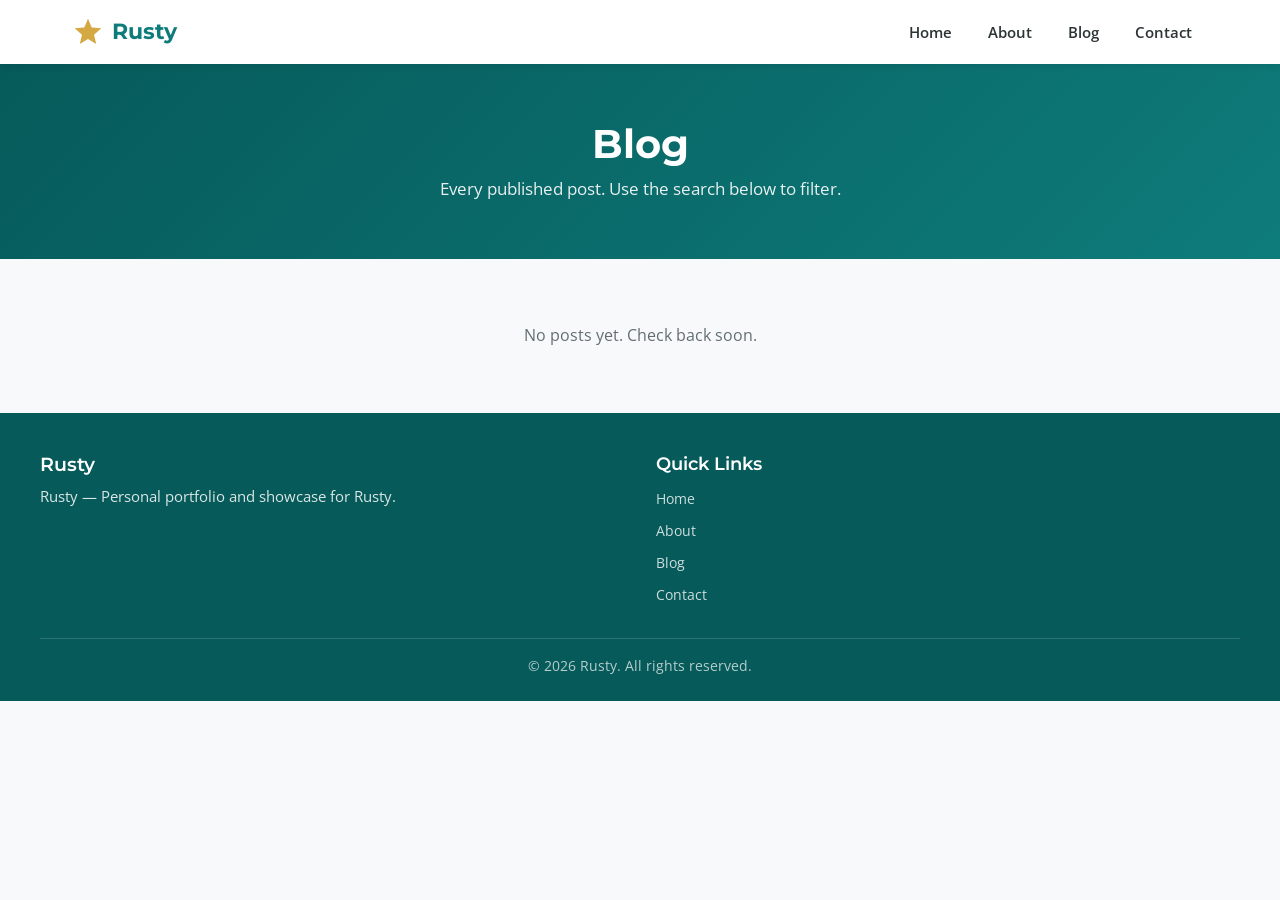
==== blog/index.html @ bfaf48fd "Initial scaffold via website_sdk" ====
<!DOCTYPE html>
<html lang="en">
<head>
    <meta charset="UTF-8">
    <meta name="viewport" content="width=device-width, initial-scale=1.0">
    <meta name="robots" content="index, follow">
    <title>Blog | Rusty</title>
    <meta name="description" content="Articles from Rusty.">
        <meta property="og:title" content="Blog | Rusty">
    <meta property="og:description" content="Articles from Rusty.">
    <meta property="og:type" content="website">
    <meta property="og:site_name" content="Rusty">
            <meta name="twitter:card" content="summary_large_image">
    <meta name="twitter:title" content="Blog | Rusty">
    <meta name="twitter:description" content="Articles from Rusty.">
        <link rel="preconnect" href="https://fonts.googleapis.com">
    <link rel="preconnect" href="https://fonts.gstatic.com" crossorigin>
    <link href="https://fonts.googleapis.com/css2?family=Montserrat:wght@600;700&family=Open%20Sans:wght@400;600&display=swap" rel="stylesheet">
    <link rel="stylesheet" href="../css/styles.css">
    </head>
<body>

    <header class="header">
        <div class="container">
            <a href="../index.html" class="logo">
                <svg viewBox="0 0 24 24" xmlns="http://www.w3.org/2000/svg"><path d="M12 2L9.19 8.63L2 9.24L7.46 13.97L5.82 21L12 17.27L18.18 21L16.54 13.97L22 9.24L14.81 8.63L12 2Z"/></svg>
                Rusty
            </a>
            <button class="nav-toggle" aria-label="Toggle navigation">
                <span></span>
                <span></span>
                <span></span>
            </button>
            <ul class="nav-links">
                <li><a href="../index.html">Home</a></li>
                <li><a href="../about.html">About</a></li>
                <li><a href="../blog/index.html">Blog</a></li>
                <li><a href="../contact.html">Contact</a></li>
            </ul>
        </div>
    </header>

    <section class="page-header">
        <h1>Blog</h1>
        <p>Every published post. Use the search below to filter.</p>
    </section>

    <section class="section">
        <div class="container">
            <div class="post-grid" id="post-grid">
                <p style="text-align:center; color: var(--color-text-light);">No posts yet. Check back soon.</p>
            </div>
            <p class="post-search-empty" id="post-search-empty" hidden>No posts match your search.</p>
        </div>
    </section>

    <footer class="footer">
        <div class="footer-content">
            <div class="footer-info">
                <h3>Rusty</h3>
                <p>Rusty — Personal portfolio and showcase for Rusty.</p>
            </div>
            <div class="footer-links">
                <h4>Quick Links</h4>
                <ul>
                    <li><a href="../index.html">Home</a></li>
                    <li><a href="../about.html">About</a></li>
                    <li><a href="../blog/index.html">Blog</a></li>
                    <li><a href="../contact.html">Contact</a></li>
                </ul>
            </div>
        </div>
        <div class="footer-bottom">&copy; 2026 Rusty. All rights reserved.</div>
    </footer>

    <script src="../js/main.js"></script>
</body>
</html>
---- css/styles.css ----
/* ================================================================
   Website stylesheet — generated by website_sdk.
   Edit CSS variables under :root to rebrand the whole site.
   ================================================================ */

:root {
    --color-primary: #0e7c7b;
    --color-primary-dark: #065a5a;
    --color-primary-light: #12a09f;
    --color-accent: #d4a843;
    --color-accent-dark: #b8912e;
    --color-bg: #f8f9fa;
    --color-surface: #ffffff;
    --color-text: #2d3436;
    --color-text-light: #636e72;
    --color-text-inverse: #ffffff;
    --color-success: #27ae60;
    --color-error: #e74c3c;
    --font-heading: 'Montserrat', sans-serif;
    --font-body: 'Open Sans', sans-serif;
    --max-width: 1200px;
    --spacing: 2rem;
    --spacing-sm: 1rem;
    --spacing-lg: 4rem;
    --radius: 8px;
    --radius-lg: 12px;
    --shadow: 0 2px 8px rgba(0, 0, 0, 0.1);
    --shadow-lg: 0 4px 20px rgba(0, 0, 0, 0.12);
    --transition: all 0.3s ease;
}

*, *::before, *::after { margin: 0; padding: 0; box-sizing: border-box; }
html { scroll-behavior: smooth; }
body {
    font-family: var(--font-body);
    color: var(--color-text);
    background-color: var(--color-bg);
    line-height: 1.6;
    -webkit-font-smoothing: antialiased;
}
a { color: var(--color-primary); text-decoration: none; transition: var(--transition); }
a:hover { color: var(--color-primary-dark); }
img { max-width: 100%; height: auto; display: block; }
h1, h2, h3, h4 { font-family: var(--font-heading); line-height: 1.2; color: var(--color-text); }
h1 { font-size: 2.5rem; font-weight: 700; }
h2 { font-size: 2rem; font-weight: 700; }
h3 { font-size: 1.35rem; font-weight: 600; }
h4 { font-size: 1.1rem; font-weight: 600; }
.container { max-width: var(--max-width); margin: 0 auto; padding: 0 var(--spacing); }

/* Header */
.header { background: var(--color-surface); box-shadow: var(--shadow); position: sticky; top: 0; z-index: 1000; }
.header .container { display: flex; align-items: center; justify-content: space-between; padding-top: 0.75rem; padding-bottom: 0.75rem; }
.logo { display: flex; align-items: center; gap: 0.5rem; font-family: var(--font-heading); font-size: 1.4rem; font-weight: 700; color: var(--color-primary); }
.logo svg { width: 32px; height: 32px; fill: var(--color-accent); }
.nav-links { display: flex; list-style: none; gap: 0.25rem; }
.nav-links a { display: block; padding: 0.5rem 1rem; color: var(--color-text); font-weight: 600; font-size: 0.95rem; border-radius: var(--radius); transition: var(--transition); }
.nav-links a:hover, .nav-links a.active { color: var(--color-primary); background: rgba(0, 0, 0, 0.04); }
.nav-toggle { display: none; background: none; border: none; cursor: pointer; padding: 0.5rem; }
.nav-toggle span { display: block; width: 24px; height: 2px; background: var(--color-text); margin: 5px 0; transition: var(--transition); border-radius: 2px; }

/* Hero */
.hero {
    background: linear-gradient(135deg, rgba(0,0,0,0.55), rgba(0,0,0,0.35)),
                linear-gradient(135deg, var(--color-primary-dark), var(--color-primary));
    color: var(--color-text-inverse);
    padding: 6rem var(--spacing);
    text-align: center;
    min-height: 460px;
    display: flex; align-items: center; justify-content: center;
}
.hero-content { max-width: 760px; }
.hero h1 { font-size: 3rem; color: var(--color-text-inverse); margin-bottom: 1rem; letter-spacing: -0.5px; }
.hero .tagline { font-size: 1.2rem; opacity: 0.95; margin-bottom: 2rem; line-height: 1.6; }

/* Buttons */
.btn { display: inline-block; padding: 0.85rem 2rem; font-family: var(--font-heading); font-weight: 600; font-size: 1rem; border-radius: var(--radius); border: none; cursor: pointer; transition: var(--transition); text-align: center; }
.btn-primary { background: var(--color-accent); color: var(--color-text); }
.btn-primary:hover { background: var(--color-accent-dark); color: var(--color-text); transform: translateY(-2px); box-shadow: 0 4px 12px rgba(0,0,0,0.15); }
.btn-outline { background: transparent; color: var(--color-text-inverse); border: 2px solid var(--color-text-inverse); }
.btn-outline:hover { background: var(--color-text-inverse); color: var(--color-primary); }
.btn-teal { background: var(--color-primary); color: var(--color-text-inverse); }
.btn-teal:hover { background: var(--color-primary-dark); color: var(--color-text-inverse); transform: translateY(-2px); box-shadow: 0 4px 12px rgba(0,0,0,0.2); }

/* Sections */
.section { padding: var(--spacing-lg) 0; }
.section-title { text-align: center; margin-bottom: 0.75rem; }
.section-subtitle { text-align: center; color: var(--color-text-light); font-size: 1.05rem; margin-bottom: 3rem; max-width: 640px; margin-left: auto; margin-right: auto; }

/* Feature grids */
.services-grid { display: grid; grid-template-columns: repeat(auto-fit, minmax(250px, 1fr)); gap: 1.5rem; }
.service-card { background: var(--color-surface); border-radius: var(--radius-lg); padding: 2rem; box-shadow: var(--shadow); text-align: center; transition: var(--transition); }
.service-card:hover { transform: translateY(-4px); box-shadow: var(--shadow-lg); }
.service-card .icon { width: 56px; height: 56px; margin: 0 auto 1rem; background: rgba(0, 0, 0, 0.05); border-radius: 50%; display: flex; align-items: center; justify-content: center; }
.service-card .icon svg { width: 28px; height: 28px; fill: var(--color-primary); }
.service-card h3 { margin-bottom: 0.75rem; }
.service-card p { color: var(--color-text-light); font-size: 0.95rem; }

.features-grid { display: grid; grid-template-columns: repeat(auto-fit, minmax(250px, 1fr)); gap: 2rem; text-align: center; }
.feature-item .icon { width: 64px; height: 64px; margin: 0 auto 1rem; background: rgba(0, 0, 0, 0.05); border-radius: 50%; display: flex; align-items: center; justify-content: center; }
.feature-item .icon svg { width: 30px; height: 30px; fill: var(--color-primary); }
.feature-item h3 { margin-bottom: 0.5rem; }
.feature-item p { color: var(--color-text-light); font-size: 0.95rem; }

/* CTA */
.cta-banner { background: var(--color-primary); color: var(--color-text-inverse); padding: 3.5rem var(--spacing); text-align: center; }
.cta-banner h2 { color: var(--color-text-inverse); margin-bottom: 0.75rem; }
.cta-banner p { font-size: 1.1rem; opacity: 0.9; margin-bottom: 1.5rem; }
.cta-buttons { display: flex; gap: 1rem; justify-content: center; flex-wrap: wrap; }

/* Contact page */
.contact-info-grid { display: grid; grid-template-columns: repeat(auto-fit, minmax(220px, 1fr)); gap: 1.5rem; margin-bottom: 3rem; }
.contact-info-card { background: var(--color-surface); padding: 1.5rem; border-radius: var(--radius-lg); box-shadow: var(--shadow); text-align: center; }
.contact-info-card .icon { width: 48px; height: 48px; margin: 0 auto 0.75rem; background: rgba(0, 0, 0, 0.05); border-radius: 50%; display: flex; align-items: center; justify-content: center; }
.contact-info-card .icon svg { width: 22px; height: 22px; fill: var(--color-primary); }
.contact-info-card h4 { margin-bottom: 0.25rem; }
.contact-info-card a { color: var(--color-primary); font-weight: 600; }
.contact-form-wrapper { max-width: 640px; margin: 0 auto; background: var(--color-surface); padding: 2.5rem; border-radius: var(--radius-lg); box-shadow: var(--shadow); }
.contact-form-wrapper h2 { margin-bottom: 0.5rem; }
.contact-form-wrapper .form-subtitle { color: var(--color-text-light); margin-bottom: 2rem; }
.form-group { margin-bottom: 1.25rem; }
.form-group label { display: block; margin-bottom: 0.35rem; font-weight: 600; font-size: 0.9rem; }
.form-group input, .form-group select, .form-group textarea { width: 100%; padding: 0.75rem 1rem; border: 1.5px solid #ddd; border-radius: var(--radius); font-family: var(--font-body); font-size: 0.95rem; transition: var(--transition); background: #fff; }
.form-group input:focus, .form-group select:focus, .form-group textarea:focus { outline: none; border-color: var(--color-primary); box-shadow: 0 0 0 3px rgba(0, 0, 0, 0.05); }
.form-group textarea { min-height: 120px; resize: vertical; }
.form-row { display: grid; grid-template-columns: 1fr 1fr; gap: 1rem; }
.form-message { padding: 1rem; border-radius: var(--radius); margin-top: 1rem; font-weight: 600; display: none; }
.form-message.success { background: #d4edda; color: #155724; display: block; }
.form-message.error { background: #f8d7da; color: #721c24; display: block; }

/* Social page */
.social-grid { display: grid; grid-template-columns: repeat(auto-fit, minmax(260px, 1fr)); gap: 1.5rem; max-width: 900px; margin: 0 auto; }
.social-card { display: flex; align-items: center; gap: 1.25rem; padding: 1.5rem 2rem; background: var(--color-surface); border-radius: var(--radius-lg); box-shadow: var(--shadow); transition: var(--transition); color: var(--color-text); }
.social-card:hover { transform: translateY(-4px); box-shadow: var(--shadow-lg); color: var(--color-text); }
.social-card .social-icon { width: 52px; height: 52px; border-radius: 12px; display: flex; align-items: center; justify-content: center; flex-shrink: 0; }
.social-card .social-icon svg { width: 28px; height: 28px; fill: #fff; }
.social-card .social-info h3 { margin-bottom: 0.15rem; font-size: 1.1rem; }
.social-card .social-info p { color: var(--color-text-light); font-size: 0.85rem; }

/* Reviews */
.reviews-grid { display: grid; grid-template-columns: repeat(auto-fit, minmax(320px, 1fr)); gap: 1.5rem; }
.review-card { background: var(--color-surface); border-radius: var(--radius-lg); padding: 2rem; box-shadow: var(--shadow); transition: var(--transition); }
.review-card:hover { box-shadow: var(--shadow-lg); }
.review-stars { color: var(--color-accent); font-size: 1.2rem; margin-bottom: 0.75rem; letter-spacing: 2px; }
.review-text { font-style: italic; color: var(--color-text); line-height: 1.7; margin-bottom: 1rem; }
.review-author { font-weight: 600; color: var(--color-text); font-size: 0.95rem; }
.review-badge { display: inline-block; margin-top: 0.5rem; padding: 0.25rem 0.75rem; background: rgba(0, 0, 0, 0.06); color: var(--color-primary); border-radius: 20px; font-size: 0.8rem; font-weight: 600; }

/* Photos / gallery */
.photo-gallery { display: grid; grid-template-columns: repeat(auto-fill, minmax(280px, 1fr)); gap: 1rem; }
.gallery-item { border-radius: var(--radius-lg); overflow: hidden; box-shadow: var(--shadow); cursor: pointer; transition: var(--transition); background: var(--color-surface); }
.gallery-item:hover { transform: scale(1.02); box-shadow: var(--shadow-lg); }
.gallery-item img { width: 100%; height: 220px; object-fit: cover; transition: var(--transition); }
.gallery-item:hover img { transform: scale(1.05); }
.gallery-item figcaption { padding: 0.75rem 1rem; font-size: 0.9rem; color: var(--color-text-light); }
.placeholder-img { width: 100%; height: 220px; background: linear-gradient(135deg, #e0e0e0, #f0f0f0); display: flex; align-items: center; justify-content: center; color: #999; font-size: 0.9rem; }
.lightbox { display: none; position: fixed; inset: 0; background: rgba(0, 0, 0, 0.9); z-index: 2000; align-items: center; justify-content: center; cursor: pointer; }
.lightbox.active { display: flex; }
.lightbox img { max-width: 90%; max-height: 90vh; border-radius: var(--radius); box-shadow: 0 0 40px rgba(0, 0, 0, 0.5); }
.lightbox-close { position: absolute; top: 1.5rem; right: 1.5rem; width: 40px; height: 40px; background: rgba(255, 255, 255, 0.15); border: none; border-radius: 50%; color: #fff; font-size: 1.5rem; cursor: pointer; display: flex; align-items: center; justify-content: center; transition: var(--transition); }
.lightbox-close:hover { background: rgba(255, 255, 255, 0.3); }

/* Page header */
.page-header { background: linear-gradient(135deg, var(--color-primary-dark), var(--color-primary)); color: var(--color-text-inverse); padding: 3.5rem var(--spacing); text-align: center; }
.page-header h1 { color: var(--color-text-inverse); margin-bottom: 0.5rem; }
.page-header p { opacity: 0.9; font-size: 1.05rem; }

/* Blog */
.post-grid { display: grid; grid-template-columns: repeat(auto-fit, minmax(300px, 1fr)); gap: 1.5rem; }
.post-card { background: var(--color-surface); border-radius: var(--radius-lg); padding: 1.75rem; box-shadow: var(--shadow); transition: var(--transition); display: flex; flex-direction: column; }
.post-card:hover { transform: translateY(-4px); box-shadow: var(--shadow-lg); }
.post-card h3 { margin-bottom: 0.5rem; }
.post-card h3 a { color: var(--color-text); }
.post-card h3 a:hover { color: var(--color-primary); }
.post-card .post-meta { color: var(--color-text-light); font-size: 0.85rem; margin-bottom: 0.75rem; }
.post-card .post-excerpt { color: var(--color-text-light); font-size: 0.95rem; margin-bottom: 1rem; flex-grow: 1; }
.post-card .post-tag { display: inline-block; padding: 0.2rem 0.65rem; background: rgba(0, 0, 0, 0.06); color: var(--color-primary); border-radius: 20px; font-size: 0.8rem; font-weight: 600; margin-right: 0.25rem; }

/* Whole-card-clickable variant used on the home-page latest-posts grid. */
.post-card-link { text-decoration: none; color: inherit; position: relative; }
.post-card-link h3 { color: var(--color-text); }
.post-card-link:hover { box-shadow: var(--shadow-lg); transform: translateY(-4px); color: inherit; }
.post-card-link:hover h3 { color: var(--color-primary); }
.post-card-link .post-card-cta { display: inline-block; margin-top: auto; font-weight: 600; color: var(--color-primary); }

/* Search box on the blog index. */
.post-search { max-width: 640px; margin: 0 auto 2rem; }
.post-search input[type="search"] { width: 100%; padding: 0.85rem 1.1rem; border: 1.5px solid #ddd; border-radius: var(--radius); font-family: var(--font-body); font-size: 1rem; background: #fff; transition: var(--transition); }
.post-search input[type="search"]:focus { outline: none; border-color: var(--color-primary); box-shadow: 0 0 0 3px rgba(0,0,0,0.06); }
.post-search-meta { margin-top: 0.5rem; color: var(--color-text-light); font-size: 0.85rem; text-align: right; }
.post-search-empty { text-align: center; color: var(--color-text-light); margin-top: 2rem; }

article.post-body { max-width: 760px; margin: 0 auto; padding: var(--spacing-lg) var(--spacing); }
article.post-body h1 { font-size: 2.4rem; margin-bottom: 0.5rem; }
article.post-body .post-meta { color: var(--color-text-light); font-size: 0.9rem; margin-bottom: 2rem; }
article.post-body h2 { margin: 2rem 0 0.75rem; }
article.post-body h3 { margin: 1.5rem 0 0.5rem; }
article.post-body p { margin-bottom: 1.1rem; }
article.post-body ul, article.post-body ol { margin: 0 0 1.1rem 1.25rem; }
article.post-body li { margin-bottom: 0.4rem; }
article.post-body blockquote { border-left: 4px solid var(--color-accent); padding: 0.25rem 1rem; margin: 1.25rem 0; color: var(--color-text-light); font-style: italic; }
article.post-body img { border-radius: var(--radius-lg); margin: 1.5rem 0; box-shadow: var(--shadow); }
article.post-body code { background: rgba(0, 0, 0, 0.06); padding: 0.1rem 0.4rem; border-radius: 4px; font-size: 0.92em; }
article.post-body pre { background: #111; color: #f4f4f5; padding: 1rem 1.25rem; border-radius: var(--radius); overflow-x: auto; margin: 1rem 0; font-size: 0.9rem; }
article.post-body pre code { background: none; color: inherit; padding: 0; }
article.post-body .post-tags { margin-top: 2rem; }

/* Sources / bibliography on each post — counterpart of an ebook bibliography */
.post-sources { margin: 2.5rem 0 0; padding: 1.5rem 1.75rem; background: var(--color-surface); border-radius: var(--radius-lg); box-shadow: var(--shadow); border-left: 4px solid var(--color-accent); }
.post-sources h2 { font-size: 1.2rem; margin: 0 0 0.75rem; letter-spacing: 0.02em; text-transform: uppercase; color: var(--color-text); }
.post-sources ol { margin: 0; padding-left: 1.25rem; }
.post-sources li { margin-bottom: 0.5rem; font-size: 0.92rem; line-height: 1.55; color: var(--color-text); }
.post-sources li a { color: var(--color-primary); word-break: break-all; }
.post-sources li a:hover { color: var(--color-primary-dark); text-decoration: underline; }

/* Footer */
.footer { background: var(--color-primary-dark); color: var(--color-text-inverse); padding: 2.5rem var(--spacing) 1.5rem; }
.footer-content { max-width: var(--max-width); margin: 0 auto; display: grid; grid-template-columns: 1fr 1fr; gap: 2rem; padding-bottom: 1.5rem; border-bottom: 1px solid rgba(255, 255, 255, 0.15); }
.footer-info h3 { color: var(--color-text-inverse); margin-bottom: 0.5rem; font-size: 1.2rem; }
.footer-info p { opacity: 0.85; font-size: 0.95rem; line-height: 1.7; }
.footer-info a { color: var(--color-accent); }
.footer-info a:hover { color: var(--color-accent-dark); }
.footer-links h4 { color: var(--color-text-inverse); margin-bottom: 0.75rem; }
.footer-links ul { list-style: none; }
.footer-links li { margin-bottom: 0.4rem; }
.footer-links a { color: rgba(255, 255, 255, 0.8); font-size: 0.9rem; }
.footer-links a:hover { color: var(--color-accent); }
.footer-bottom { max-width: var(--max-width); margin: 1rem auto 0; text-align: center; font-size: 0.85rem; opacity: 0.7; }

.text-center { text-align: center; }
.mt-2 { margin-top: 2rem; }
.mb-2 { margin-bottom: 2rem; }

@media (max-width: 767px) {
    h1 { font-size: 2rem; }
    h2 { font-size: 1.6rem; }
    .nav-toggle { display: block; }
    .nav-links { display: none; position: absolute; top: 100%; left: 0; right: 0; background: var(--color-surface); flex-direction: column; padding: 1rem; box-shadow: var(--shadow-lg); gap: 0; }
    .nav-links.open { display: flex; }
    .nav-links a { padding: 0.75rem 1rem; }
    .hero { padding: 4rem var(--spacing); min-height: 380px; }
    .hero h1 { font-size: 2.2rem; }
    .form-row { grid-template-columns: 1fr; }
    .footer-content { grid-template-columns: 1fr; }
}
@media (min-width: 768px) and (max-width: 1023px) {
    .services-grid { grid-template-columns: repeat(2, 1fr); }
    .reviews-grid { grid-template-columns: repeat(2, 1fr); }
}
@media (min-width: 1024px) {
    .hero h1 { font-size: 3.25rem; }
}
.nav-toggle.active span:nth-child(1) { transform: rotate(45deg) translate(5px, 5px); }
.nav-toggle.active span:nth-child(2) { opacity: 0; }
.nav-toggle.active span:nth-child(3) { transform: rotate(-45deg) translate(5px, -5px); }

.social-facebook .social-icon { background: #1877f2; }
.social-instagram .social-icon { background: linear-gradient(135deg, #f09433, #e6683c, #dc2743, #cc2366, #bc1888); }
.social-tiktok .social-icon { background: #010101; }
.social-x .social-icon { background: #000000; }
.social-youtube .social-icon { background: #ff0000; }
.social-github .social-icon { background: #181717; }
.social-linkedin .social-icon { background: #0a66c2; }
.social-pinterest .social-icon { background: #bd081c; }
.social-threads .social-icon { background: #000000; }
.social-bluesky .social-icon { background: #1185fe; }
.social-mastodon .social-icon { background: #6364ff; }
.social-spotify .social-icon { background: #1db954; }
.social-apple .social-icon { background: #a2aaad; }
.social-substack .social-icon { background: #ff6719; }
.social-email .social-icon { background: #636e72; }
.social-rss .social-icon { background: #ee802f; }
.social-nextdoor .social-icon { background: #00b246; }
.social-yelp .social-icon { background: #d32323; }
.social-google .social-icon { background: #4285f4; }
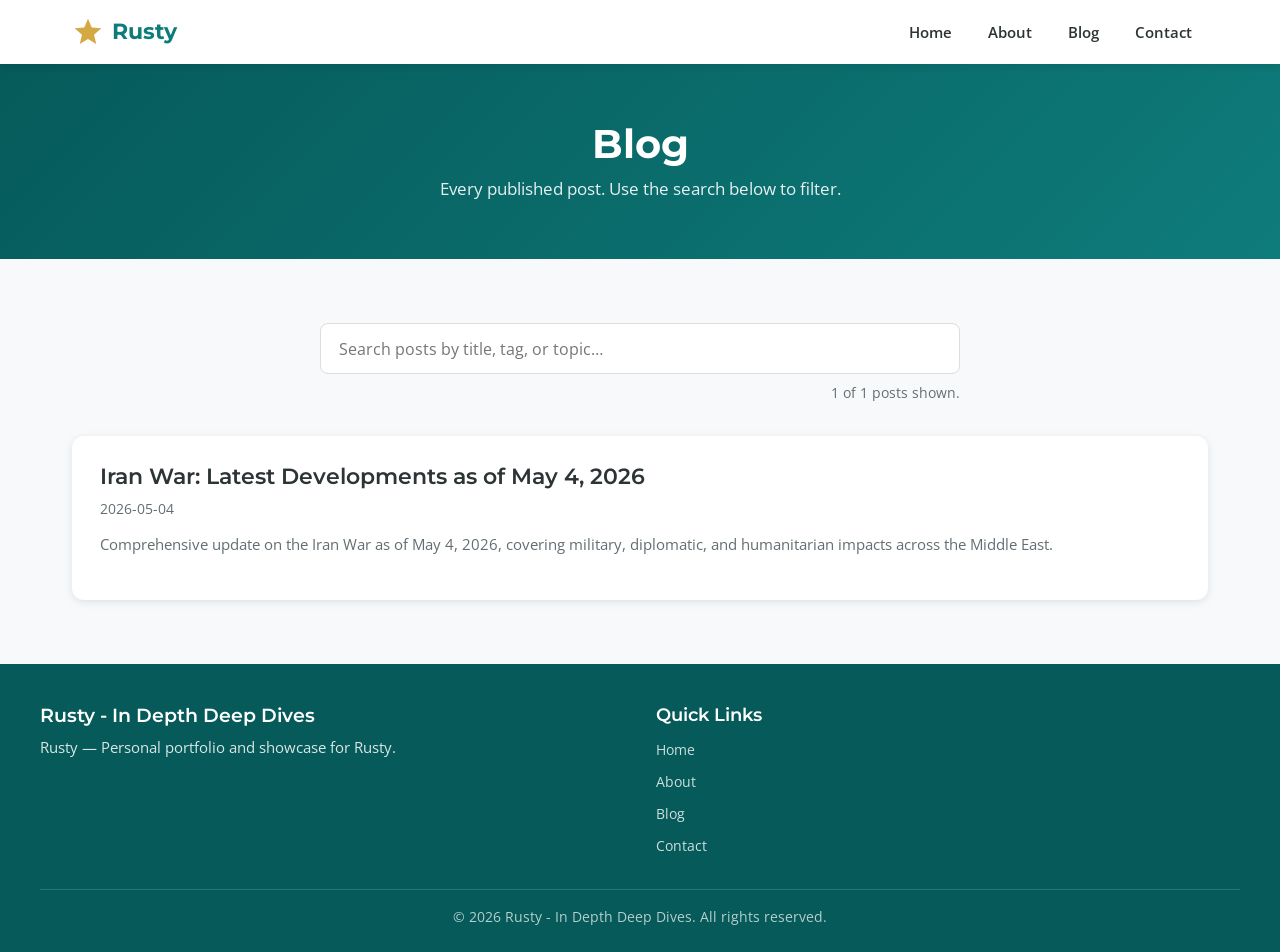
==== commit 116fbb1b: "feat(blog): Iran War: Latest Developments as of May 4, 2026" ====
--- a/blog/index.html
+++ b/blog/index.html
@@ -4,15 +4,17 @@
     <meta charset="UTF-8">
     <meta name="viewport" content="width=device-width, initial-scale=1.0">
     <meta name="robots" content="index, follow">
-    <title>Blog | Rusty</title>
-    <meta name="description" content="Articles from Rusty.">
-        <meta property="og:title" content="Blog | Rusty">
-    <meta property="og:description" content="Articles from Rusty.">
+    <title>Blog | Rusty - In Depth Deep Dives</title>
+    <meta name="description" content="Articles from Rusty - In Depth Deep Dives.">
+    <link rel="canonical" href="https://rostyslav296.github.io/rusty-site/blog/index.html">
+        <meta property="og:title" content="Blog | Rusty - In Depth Deep Dives">
+    <meta property="og:description" content="Articles from Rusty - In Depth Deep Dives.">
     <meta property="og:type" content="website">
-    <meta property="og:site_name" content="Rusty">
+    <meta property="og:site_name" content="Rusty - In Depth Deep Dives">
+    <meta property="og:url" content="https://rostyslav296.github.io/rusty-site/blog/index.html">
             <meta name="twitter:card" content="summary_large_image">
-    <meta name="twitter:title" content="Blog | Rusty">
-    <meta name="twitter:description" content="Articles from Rusty.">
+    <meta name="twitter:title" content="Blog | Rusty - In Depth Deep Dives">
+    <meta name="twitter:description" content="Articles from Rusty - In Depth Deep Dives.">
         <link rel="preconnect" href="https://fonts.googleapis.com">
     <link rel="preconnect" href="https://fonts.gstatic.com" crossorigin>
     <link href="https://fonts.googleapis.com/css2?family=Montserrat:wght@600;700&family=Open%20Sans:wght@400;600&display=swap" rel="stylesheet">
@@ -47,8 +49,17 @@
 
     <section class="section">
         <div class="container">
+            <div class="post-search">
+                <input type="search" id="post-search-input" placeholder="Search posts by title, tag, or topic…" autocomplete="off" aria-label="Search posts">
+                <p class="post-search-meta"><span id="post-search-count">1</span> of 1 posts shown.</p>
+            </div>
             <div class="post-grid" id="post-grid">
-                <p style="text-align:center; color: var(--color-text-light);">No posts yet. Check back soon.</p>
+                <article class="post-card" data-search="iran war: latest developments as of may 4, 2026 comprehensive update on the iran war as of may 4, 2026, covering military, diplomatic, and humanitarian impacts across the middle east. " data-date="2026-05-04">
+                    <h3><a href="posts/2026-05-04-iran-war-latest-developments-may-4.html">Iran War: Latest Developments as of May 4, 2026</a></h3>
+                    <p class="post-meta">2026-05-04</p>
+                    <p class="post-excerpt">Comprehensive update on the Iran War as of May 4, 2026, covering military, diplomatic, and humanitarian impacts across the Middle East.</p>
+                    <div></div>
+                </article>
             </div>
             <p class="post-search-empty" id="post-search-empty" hidden>No posts match your search.</p>
         </div>
@@ -57,7 +68,7 @@
     <footer class="footer">
         <div class="footer-content">
             <div class="footer-info">
-                <h3>Rusty</h3>
+                <h3>Rusty - In Depth Deep Dives</h3>
                 <p>Rusty — Personal portfolio and showcase for Rusty.</p>
             </div>
             <div class="footer-links">
@@ -70,7 +81,7 @@
                 </ul>
             </div>
         </div>
-        <div class="footer-bottom">&copy; 2026 Rusty. All rights reserved.</div>
+        <div class="footer-bottom">&copy; 2026 Rusty - In Depth Deep Dives. All rights reserved.</div>
     </footer>
 
     <script src="../js/main.js"></script>
